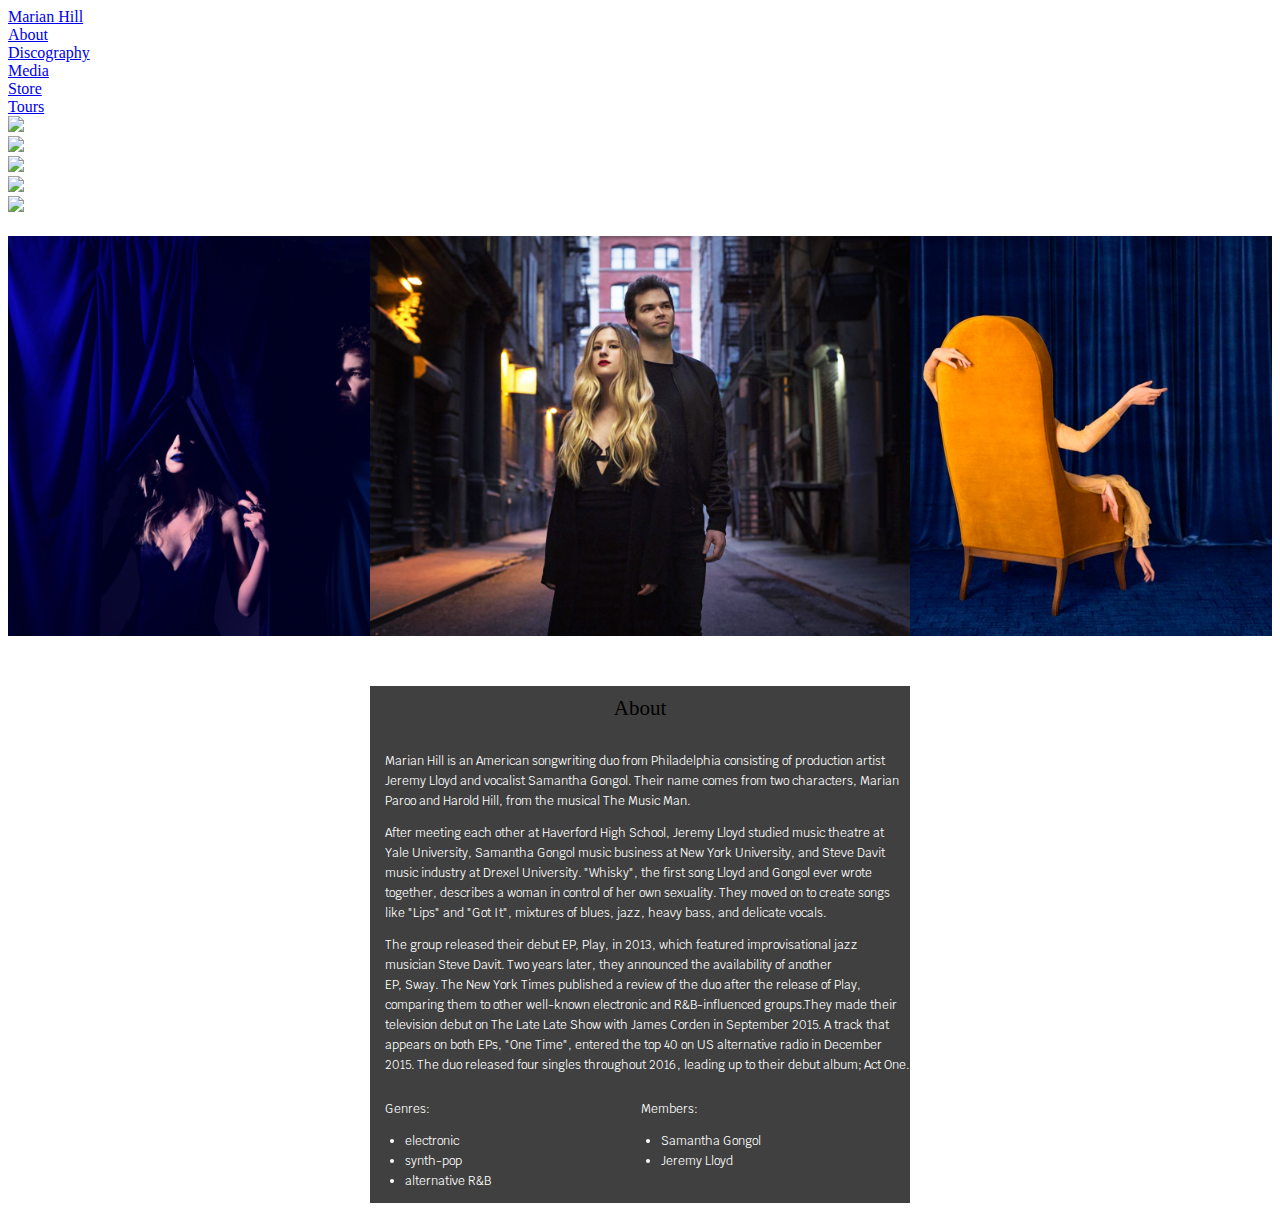
==== about.html @ d3fcbab5 "about page ready" ====
<!DOCTYPE html>
<html class="show-background">
<head>
    <title>Final Project</title>
    <link href="https://fonts.googleapis.com/css?family=Krub" rel="stylesheet">
    <link href="./assets/stylesheets/header.css" rel="stylesheet"/>
    <link href="./assets/stylesheets/about.css" rel="stylesheet"/>
</head>

<body>
  <div class="header">
    <div class="title"><a href="./index.html">Marian Hill</a></div>
    <div class="menu">
      <div class="item"><a href="#about">About</a></div>
      <div class="item"><a href="./discography.html">Discography</a></div>
      <div class="item"><a href="#media">Media</a></div>
      <div class="item"><a href="#store">Store</a></div>
      <div class="item"><a href="#tours">Tours</a></div>
    </div>
    <div class="icons">
      <div class="icon">
        <a href="https://www.facebook.com/marianhillmusic">
          <img src="./assets/images/icons/f.png" />
        </a>
      </div>
      <div class="icon">
        <a href="https://twitter.com/marianhillmusic">
          <img src="./assets/images/icons/t.png" />
        </a>
      </div>
      <div class="icon">
        <a href="http://youtube.com/MarianHillVEVO">
          <img src="./assets/images/icons/y.png" />
        </a>
      </div>
      <div class="icon">
        <a href="https://play.spotify.com/artist/1xHQO9GJIW9OXHxGBISYc5">
          <img src="./assets/images/icons/s.png" />
        </a>
      </div>
      <div class="icon">
        <a href="https://www.instagram.com/marianhillmusic">
          <img src="./assets/images/icons/i.png" />
        </a>
      </div>
    </div>
  </div>
  <div class="content">
    <div class="left">
      <img src="./assets/images/about2.png" alt="img2" />
    </div>
    <div class="center">
      <img src="./assets/images/about1.jpg" alt="img1" />
    </div>
    <div class="about">
      <div class="about-title">About</div>
      <div class="text">
        <p>Marian Hill is an American songwriting duo from Philadelphia consisting of production artist Jeremy Lloyd and vocalist Samantha Gongol. Their name comes from two characters, Marian Paroo and Harold Hill, from the musical The Music Man.</p>
        <p>After meeting each other at Haverford High School, Jeremy Lloyd studied music theatre at Yale University, Samantha Gongol music business at New York University, and Steve Davit music industry at Drexel University. "Whisky", the first song Lloyd and Gongol ever wrote together, describes a woman in control of her own sexuality. They moved on to create songs like "Lips" and "Got It", mixtures of blues, jazz, heavy bass, and delicate vocals.</p>
        <p>The group released their debut EP, Play, in 2013, which featured improvisational jazz musician Steve Davit. Two years later, they announced the availability of another EP, Sway. The New York Times published a review of the duo after the release of Play, comparing them to other well-known electronic and R&B-influenced groups.They made their television debut on The Late Late Show with James Corden in September 2015. A track that appears on both EPs, "One Time", entered the top 40 on US alternative radio in December 2015. The duo released four singles throughout 2016, leading up to their debut album; Act One.</p>
        <div class="lists">
          <div class="list">
            <p>Genres:</p>
            <ul>
              <li>electronic</li>
              <li>synth-pop</li>
  		        <li>alternative R&B</li>
            </ul>
          </div>
          <div class="list">
            <p>Members:</p>
            <ul>
              <li>Samantha Gongol</li>
  		        <li>Jeremy Lloyd</li>
            </ul>
          </div>
        </div>
      </div>
    </div>
    <div class="right">
      <img src="./assets/images/about3.jpg" alt="img3" />
    </div>
  </div>
</body>
</html>
---- assets/stylesheets/about.css ----
.content {
  display: grid;
  grid-template-columns: 25% 50% 25%%;
  grid-template-rows: 50vh auto;
  margin-top: 20px;
}
.content img {
  object-fit: cover;
  width: 100%;
  height: 100%;
  max-height: 400px;
}
.left {
  grid-column-start: 1;
  grid-column-end: 1;
  grid-row-start: 1;
  grid-row-end: 1;
}
.right {
  grid-column-start: 3;
  grid-column-end: 3;
  grid-row-start: 1;
  grid-row-end: 1;
}
.center {
  grid-column-start: 2;
  grid-column-end: 2;
  grid-row-start: 1;
  grid-row-end: 1;
}
.about {
  grid-column-start: 2;
  grid-column-end: 2;
  grid-row-start: 2;
  grid-row-end: 2;
  background-color: rgba(0,0,0,0.75);
}
.about-title {
  font-size: 21px;
  margin-top: 10px;
  text-align: center;
}
.text {
  text-transform: none;
  font-family: 'Krub', sans-serif;
  color: white;
  font-size: 12px;
  line-height: 20px;
  margin-top: 30px;
  padding-left: 15px;
}
.lists {
  display: flex;
}
.list {
  flex-grow: 1;
}
.list > ul {
  padding-inline-start: 20px;
}
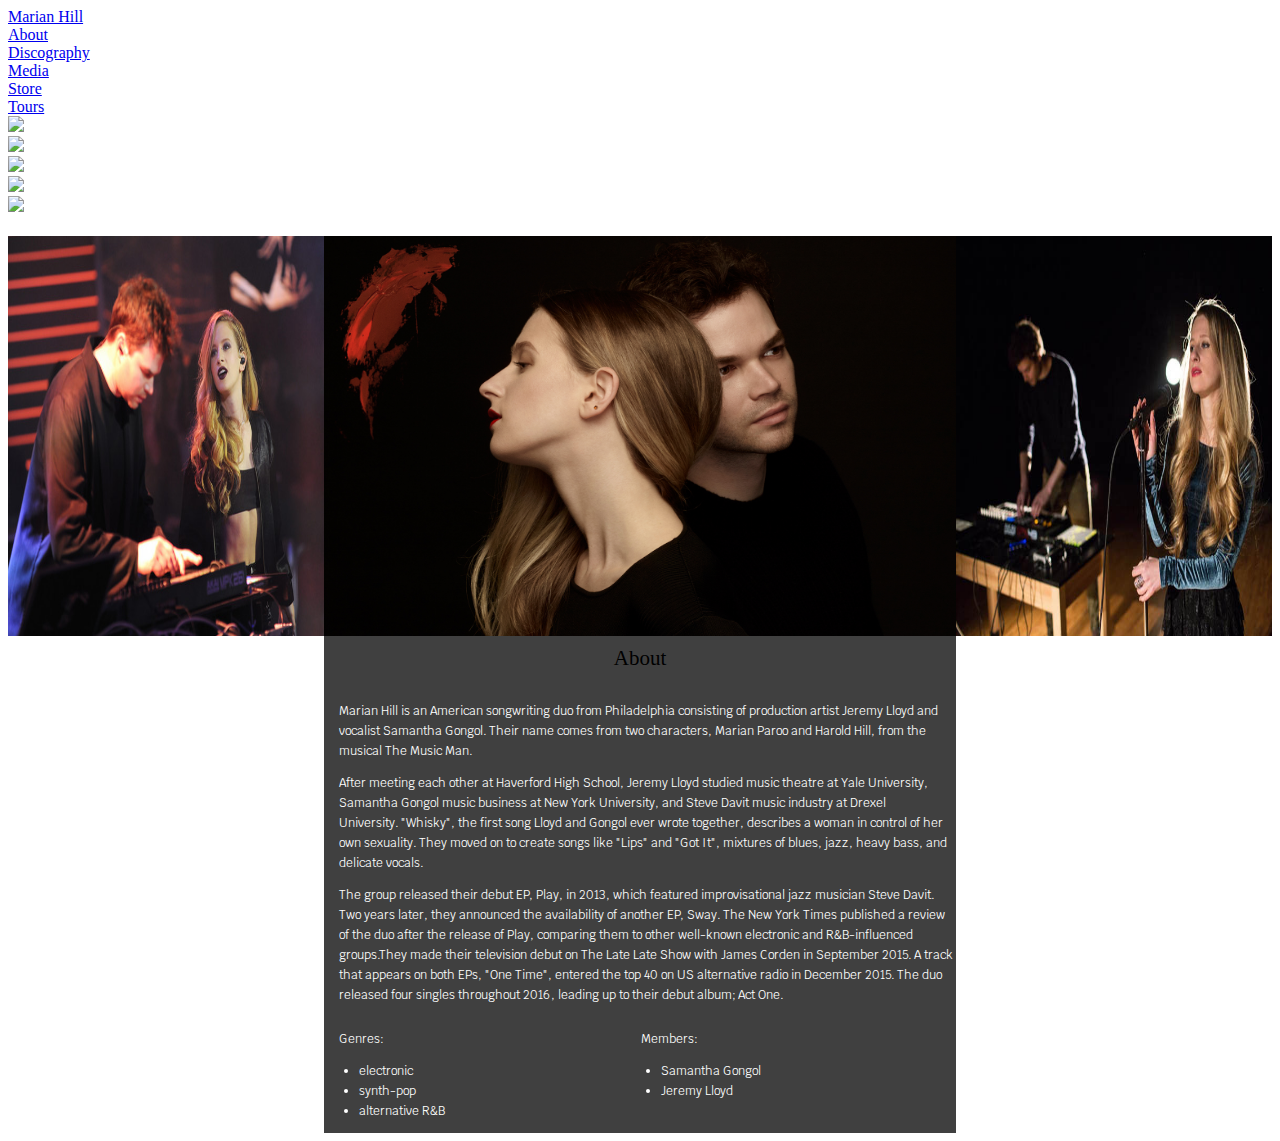
==== commit f5c02205: "better about" ====
--- a/about.html
+++ b/about.html
@@ -47,10 +47,10 @@
   </div>
   <div class="content">
     <div class="left">
-      <img src="./assets/images/about2.png" alt="img2" />
+      <img src="./assets/images/left.jpg" />
     </div>
     <div class="center">
-      <img src="./assets/images/about1.jpg" alt="img1" />
+      <img src="./assets/images/center.jpg" />
     </div>
     <div class="about">
       <div class="about-title">About</div>
@@ -78,7 +78,7 @@
       </div>
     </div>
     <div class="right">
-      <img src="./assets/images/about3.jpg" alt="img3" />
+      <img src="./assets/images/right.jpg" />
     </div>
   </div>
 </body>
--- a/assets/stylesheets/about.css
+++ b/assets/stylesheets/about.css
@@ -1,11 +1,11 @@
 .content {
   display: grid;
-  grid-template-columns: 25% 50% 25%%;
-  grid-template-rows: 50vh auto;
+  grid-template-columns: 25% 50% 25%;
+  grid-template-rows: 400px auto;
   margin-top: 20px;
 }
 .content img {
-  object-fit: cover;
+  object-fit: fill;
   width: 100%;
   height: 100%;
   max-height: 400px;
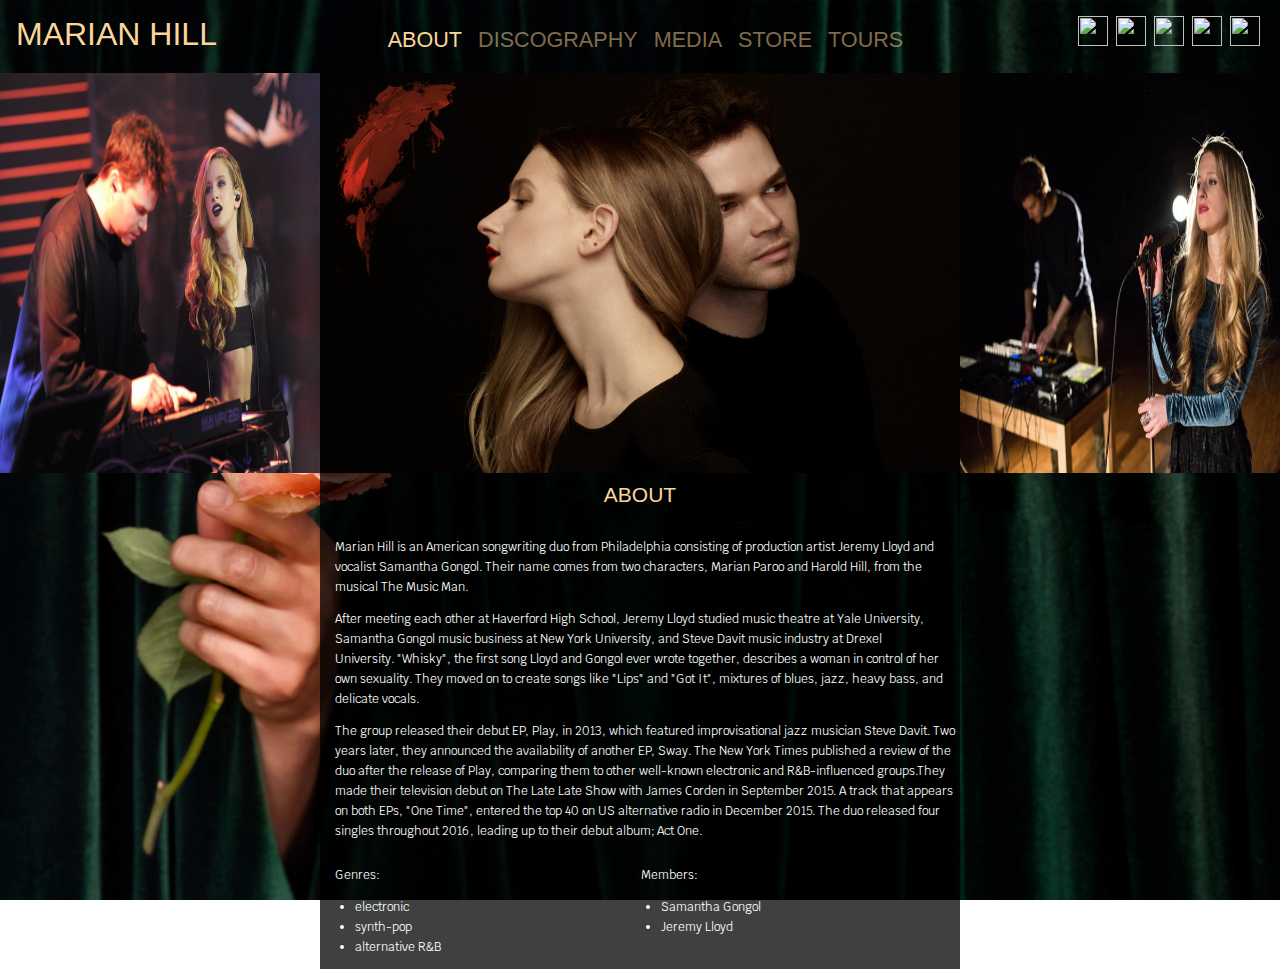
==== commit 932371df: "Store w/no currency yet" ====
--- a/about.html
+++ b/about.html
@@ -2,6 +2,7 @@
 <html class="show-background">
 <head>
     <title>Final Project</title>
+    <link rel="icon" href="./assets/images/favicon.ico" type="image/x-icon">
     <link href="https://fonts.googleapis.com/css?family=Krub" rel="stylesheet">
     <link href="./assets/stylesheets/header.css" rel="stylesheet"/>
     <link href="./assets/stylesheets/about.css" rel="stylesheet"/>
@@ -11,11 +12,11 @@
   <div class="header">
     <div class="title"><a href="./index.html">Marian Hill</a></div>
     <div class="menu">
-      <div class="item"><a href="#about">About</a></div>
+      <div class="item selected"><a href="./about.html">About</a></div>
       <div class="item"><a href="./discography.html">Discography</a></div>
-      <div class="item"><a href="#media">Media</a></div>
-      <div class="item"><a href="#store">Store</a></div>
-      <div class="item"><a href="#tours">Tours</a></div>
+      <div class="item"><a href="./media.html">Media</a></div>
+      <div class="item"><a href="./store.html">Store</a></div>
+      <div class="item"><a href="./tours.html">Tours</a></div>
     </div>
     <div class="icons">
       <div class="icon">
--- a/assets/stylesheets/header.css
+++ b/assets/stylesheets/header.css
@@ -0,0 +1,67 @@
+html.show-background {
+  background: url(../images/background.jpg) no-repeat center center fixed;
+  -webkit-background-size: cover;
+  -moz-background-size: cover;
+  -o-background-size: cover;
+  background-size: cover;
+  /* IE */
+  filter: progid:DXImageTransform.Microsoft.AlphaImageLoader(src='../img/main_bg_2.jpg', sizingMethod='scale');
+   -ms-filter: "progid:DXImageTransform.Microsoft.AlphaImageLoader(src='../img/main_bg_2.jpg', sizingMethod='scale')";
+}
+body {
+  color: #fbd699;
+  font-family: "Nexa Light",Arial,Helvetica,Sans-Serif;
+  font-size: 1.35rem;
+  -webkit-font-smoothing: antialiased;
+  text-transform: uppercase;
+  margin: 0px auto 0px auto;
+  max-width: 1600px;
+}
+.header {
+  display: flex;
+  margin: 16px 16px 16px 16px;
+}
+.menu {
+  display: flex;
+  justify-content: center;
+  flex-grow: 1;
+  align-items: flex-end;
+}
+.header .title {
+  font-size: 2.0rem;
+}
+.title > a {
+  text-decoration: none;
+  color: #fbd699;
+}
+.title > a:hover {
+  color: #fff;
+}
+.icons {
+  display: flex;
+}
+.icon {
+  padding: 0px 4px;
+}
+.icon img {
+  height: 30px;
+  width: 30px;
+}
+.item > a {
+  color: #fbd69982;
+  text-align: center;
+  padding: 0px 8px;
+  text-decoration: none;
+}
+.item.selected > a {
+  color: #fbd699;
+  text-align: center;
+  padding: 0px 8px;
+  text-decoration: none;
+}
+.item > a:hover {
+  color: #fbd699;
+}
+.hidden {
+  display: none;
+}
